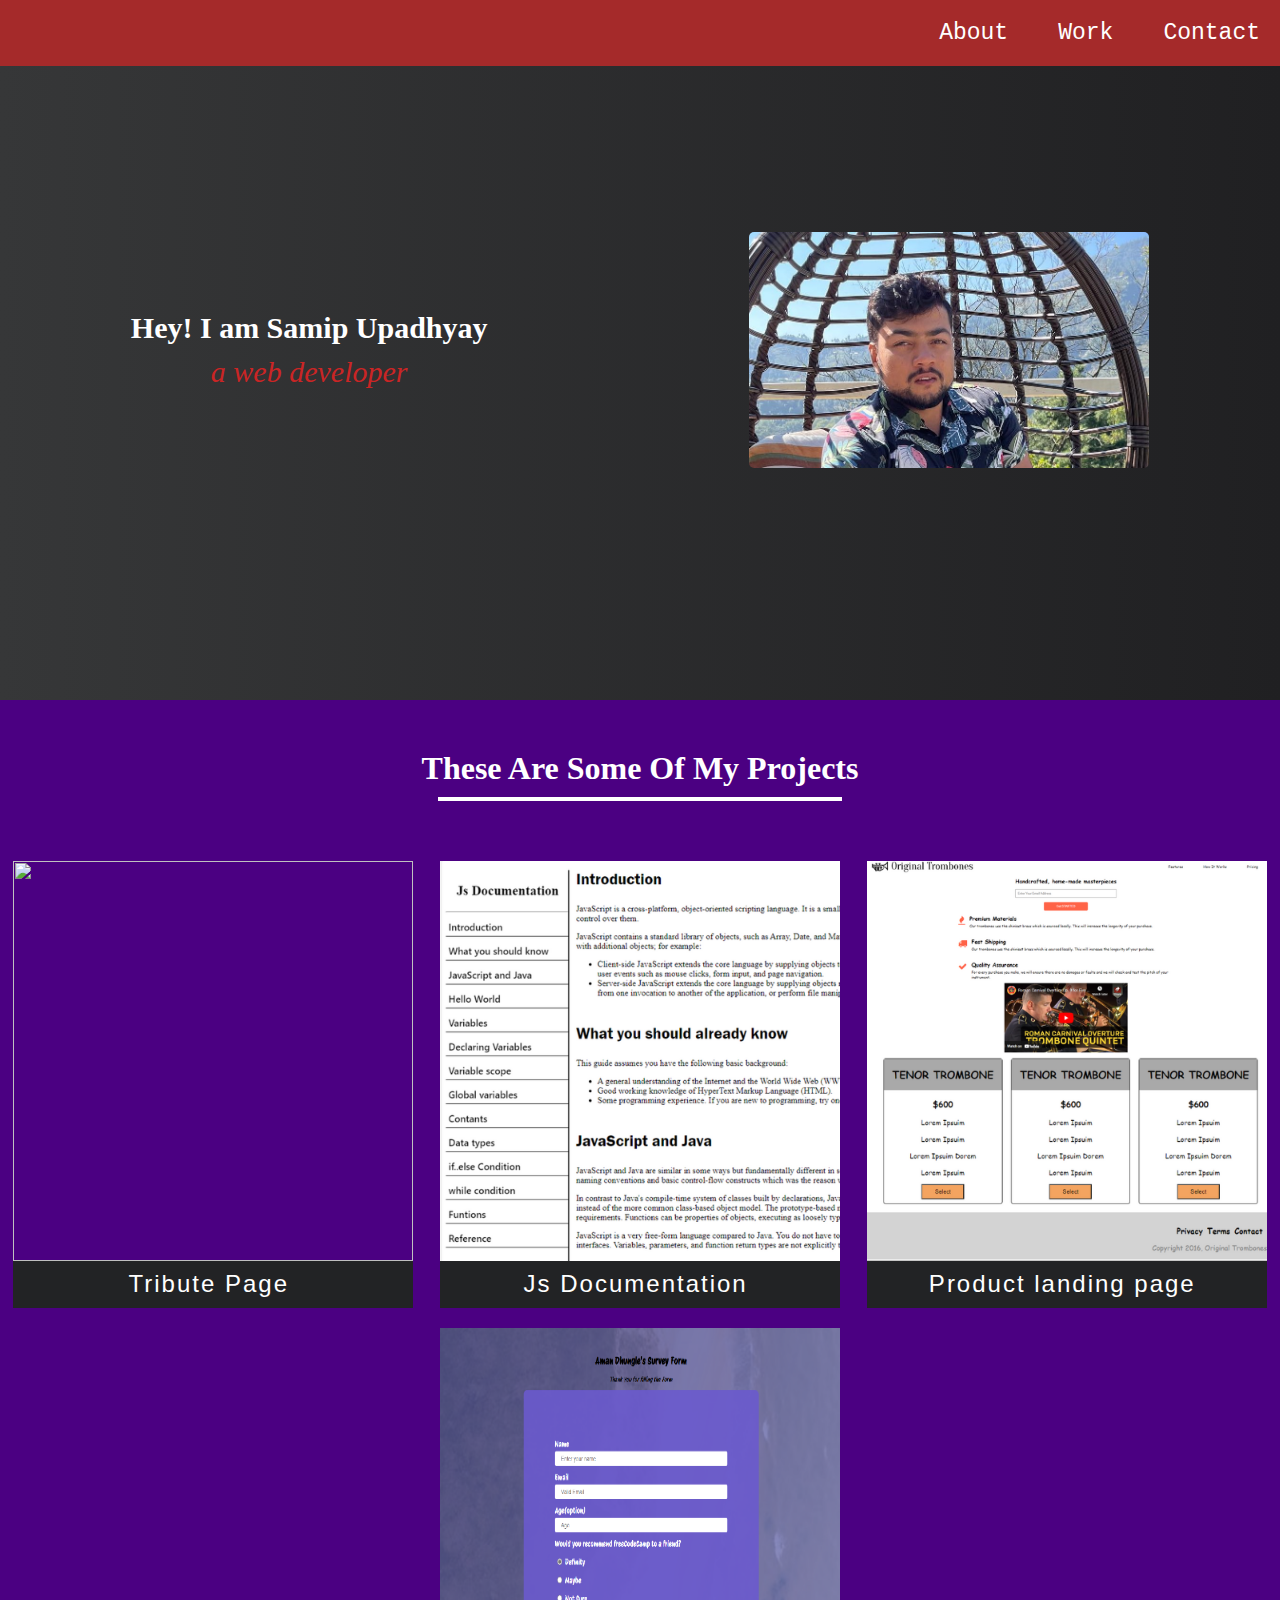
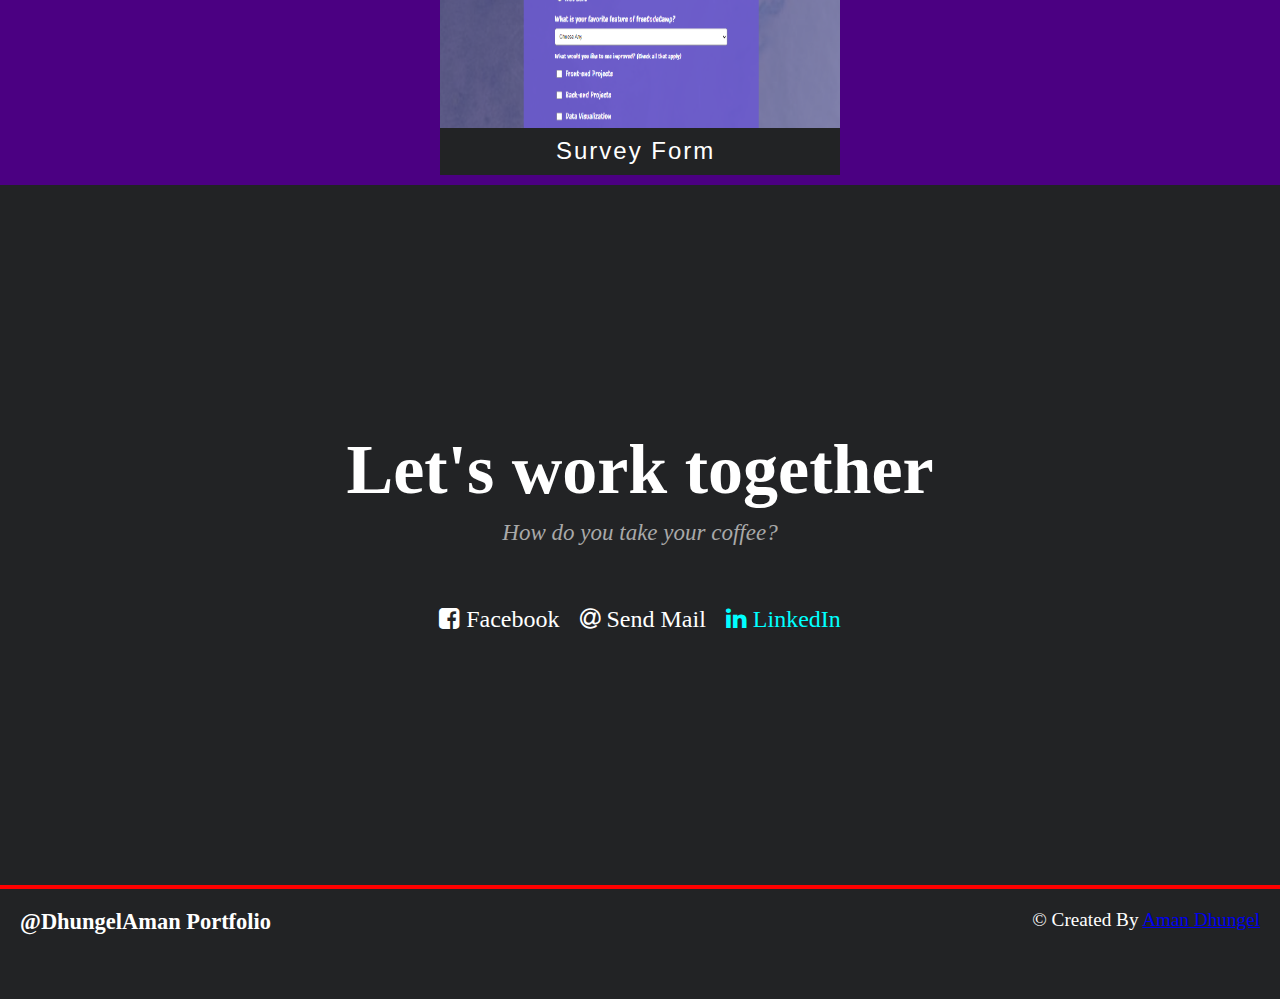
==== index.html @ 94f9fc9c "first commit" ====
<!DOCTYPE html>
<html lang="en">
<head>
    <meta charset="UTF-8">
    <meta name="viewport" content="width=device-width, initial-scale=1.0">
    <link rel="stylesheet" href="https://cdnjs.cloudflare.com/ajax/libs/font-awesome/4.7.0/css/font-awesome.min.css">
    <link rel="stylesheet" href="styles.css">
    <title>Aman - Protfolio</title>
</head>
<body>
    <nav>
        <ul>
            <li><a href="#hero">About</a></li>
            <li><a href="#projects">Work</a></li>
            <li><a href="#contact">Contact</a></li>
        </ul>
    </nav>

    <section id="hero">
        <div>
            <h1>Hey! I am Samip Upadhyay</h1>
            <p><em>a web developer</em></p>
        </div>
        <img src="photo.jpg" alt="">
    </section>

    <section id="projects">
    <h1>These Are Some Of My Projects
        <hr>
    </h1>

    <div id="cards">
        <a href="../tribute-page/index.html">
            <div id="card">
                <img src="https://cdn.freecodecamp.org/testable-projects-fcc/images/tribute.jpg" alt="">
                <h2><span>&lt;</span> Tribute Page <span>/&gt;</span></h2>
            </div>
        </a>
        
       <a href="../Documentation/index.html">
           <div id="card">
               <img src="js-documentation.png" alt="">
               <h2><span>&lt;</span> Js Documentation <span>/&gt;</span></h2>
            </div>
        </a>
       <a href="../product-landing-page/index.html">
           <div id="card">
               <img src="product-landing.png" alt="">
               <h2><span>&lt;</span> Product landing page <span>/&gt;</span></h2>
            </div>
        </a>
       <a href="../Survey-Form/index.html">
           <div id="card">
               <img src="survey-form.png" alt="">
               <h2><span>&lt;</span> Survey Form <span>/&gt;</span></h2>
            </div>
        </a>
    </div>
    </section>

    <section id="contact">
     <h1>Let's work together</h1>
     <p><em>How do you take your coffee?</em></p>
     <div id="socials">
        <div id="social">
          <a href="#"><i class="fa fa-facebook-square" style="font-size:24px"> Facebook</i></a>
        </div>
        <div id="social">
           <a href="mailto: dhungelaman2000@gamil.com"> <i class="fa fa-at" style="font-size:24px"> Send Mail</i></a>
        </div>
        <div id="social">
           <a href="#"> <i class="fa fa-linkedin" style="font-size:24px; color: aqua;"> LinkedIn</i></a>
        </div>
     </div>
    </section>
    <div id="hr-footer">
        <hr>
    </div>
    <footer>
        <h3>@DhungelAman Portfolio</h2>
        <p>&copy; Created By <a href="https://amandhungel.github.io/portfolio/">Aman Dhungel</a></p>
    </footer>
</body>
</html>
---- styles.css ----
*{
    margin: 0;
    padding: 0;
    scroll-behavior: smooth;
}

nav{
    top: 0;
    position: fixed;
    width: 100%;
    scroll-behavior: smooth;
}


nav ul{
    display: flex;
    background-color: brown;
    padding: 20px;
    justify-content: end;
}

nav ul li{
margin-left: 50px;
font-size: 23px;
font-weight: 500;
font-family: monospace;
list-style: none;
}

nav ul li a{
    text-decoration: none;
    color: white;
}

#hero{
    min-height: 700px;
    display: flex;
    justify-content: space-around;
    color: white;
    background: linear-gradient(to left, #202022, #363738 );
    transition: 0.5s;
}

#hero img{
    max-width: 400px;
    max-height: 400px;
    margin-top: auto;
    margin-bottom: auto;
    border-radius: 5px;
    transition: 1s;
}

#hero img:hover{
    box-shadow: 10px 10px 5px #aaaaaa;
}



#hero div{
    min-height: 700px;
    display: flex;
    flex-direction: column;
    text-align: center;
    justify-content: center;
}

#hero div h1{
font-size: 30px;
margin-bottom: 10px;
}

#hero div p{
    font-size: 30px;
    color: rgb(202, 37, 37);
}

h1 hr{
    max-width: 400px;
    margin-left: auto;
    margin-right: auto;
    margin-top: 10px;
    border: 2px solid white;
}

#projects{
    background-color: indigo;
    color: white;
}

#projects h1{
    text-align: center;
    padding: 50px 0 50px 0;
}


#cards{
    display: flex;
    flex-wrap: wrap;
    justify-content: space-around;
    transition: 1s;
    max-width: 1300px;
    margin: auto;
}

#card img{
    width: 400px;
    height: 400px;
    margin-top: 10px;
    transition: 1s;
}

#card{
    transition: 0.5s; 
}


#cards a{
    text-decoration: none;
    color: white;   
    transition: 1s; 
}

#card h2{
text-align: center;
background-color: #222325;
padding: 10px;
margin-top: -5px;
transition: 1s;
margin-bottom: 10px;
font-weight: 400;
font-family:'Gill Sans', 'Gill Sans MT', Calibri, 'Trebuchet MS', sans-serif;
letter-spacing: 2px;
}


#contact{
    min-height: 700px;
    display: flex;
    flex-direction: column;
    color: white;
    background-color: #222325;
    transition: 0.5s;
    text-align: center;
    justify-content: center;
}


#contact h1{
    font-size: 70px;
    margin-bottom: 10px;
}

#contact p{
    font-size: 23px;
    color: darkgray;
}

#socials{
    display: flex;
    justify-content: center;
    margin-top: 50px;
}

#socials a{
    color: white;
    transition: 1s;
}

#socials a i{
    transition: 0.5s;
}

#socials a:hover i {
    transform: translateY(10px);
  }

#social{
    margin: 10px;
}

hr{
    border: 2px solid red;
}

footer{
min-height: 70px;
background-color: #222325;
color: white;
font-size: larger;
padding: 20px;
}

footer{
 display: flex;
 justify-content: space-between;
}

h2 span{
   color: #222325; 
   transition: all 1s;
}


#cards a:hover h2 span{
    color:chocolate;
}

#footer a{
    text-decoration: none;
    color: black;
}


@media only screen and (max-width: 600px) {
    nav{
        max-width: 400px;
        min-width: 100px;
    }

    #hero{
        display: block;
        min-width: 400px;
    }

    #hero img{
        display: block;
        margin-left: auto;
        margin-right: auto;
        margin-top: -280px;
        max-width: 300px;
        padding-bottom: 50px;
    }

    #projects{
        min-width:400px;
    }

    #cards a{
        max-width: 350px;
    }

    #cards{
        font-size: 20px;
    }

    #cards img{
        max-width: 290px;
    }

    #card h2{
        font-size: 20px;
    }

    #contact{
        min-width: 400px;
    }

    #socials{
        margin-left: auto;
        margin-right: auto;
    }

    footer{
        width: 360px;
        display: block;
    }
   
    #hr-footer hr{
        min-width:397px ;
    }

    #projects hr{
        max-width: 100px;
    }
    
    footer h3{
        margin-bottom: 20px;
    }
  }
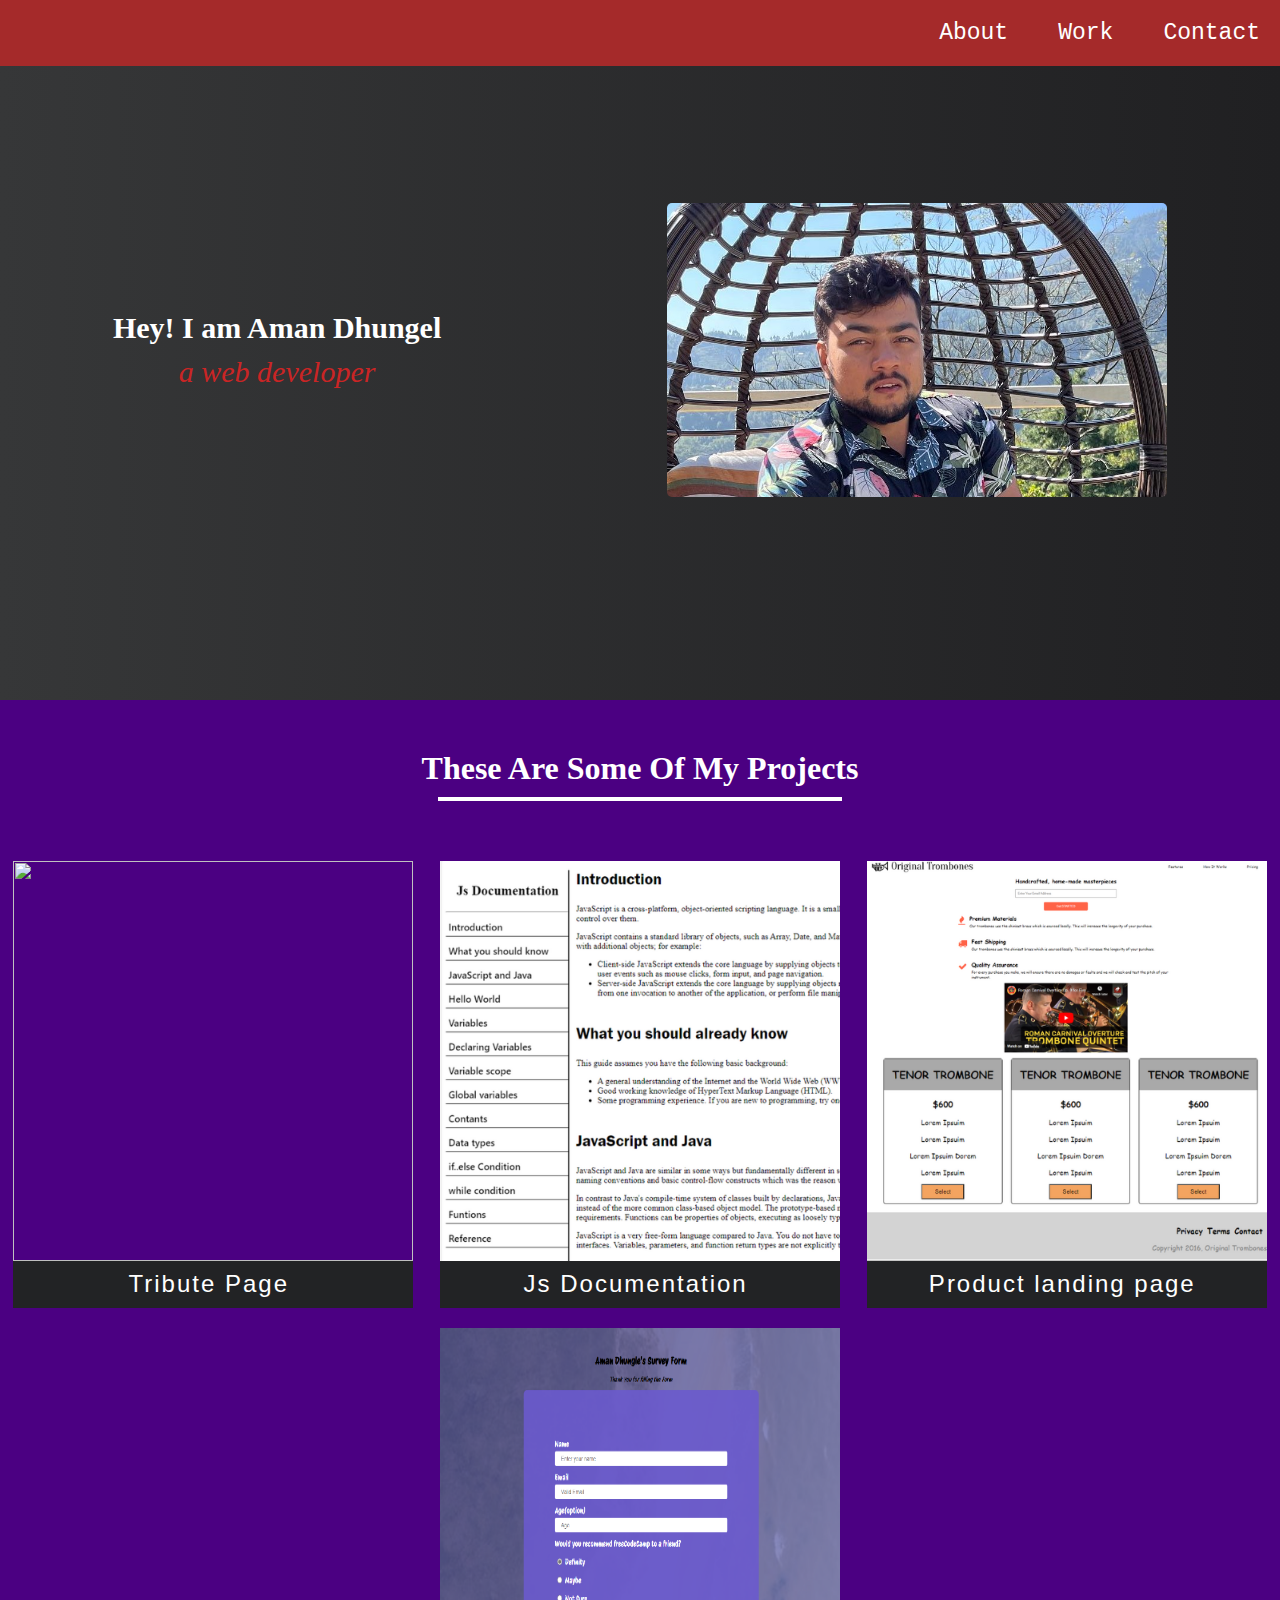
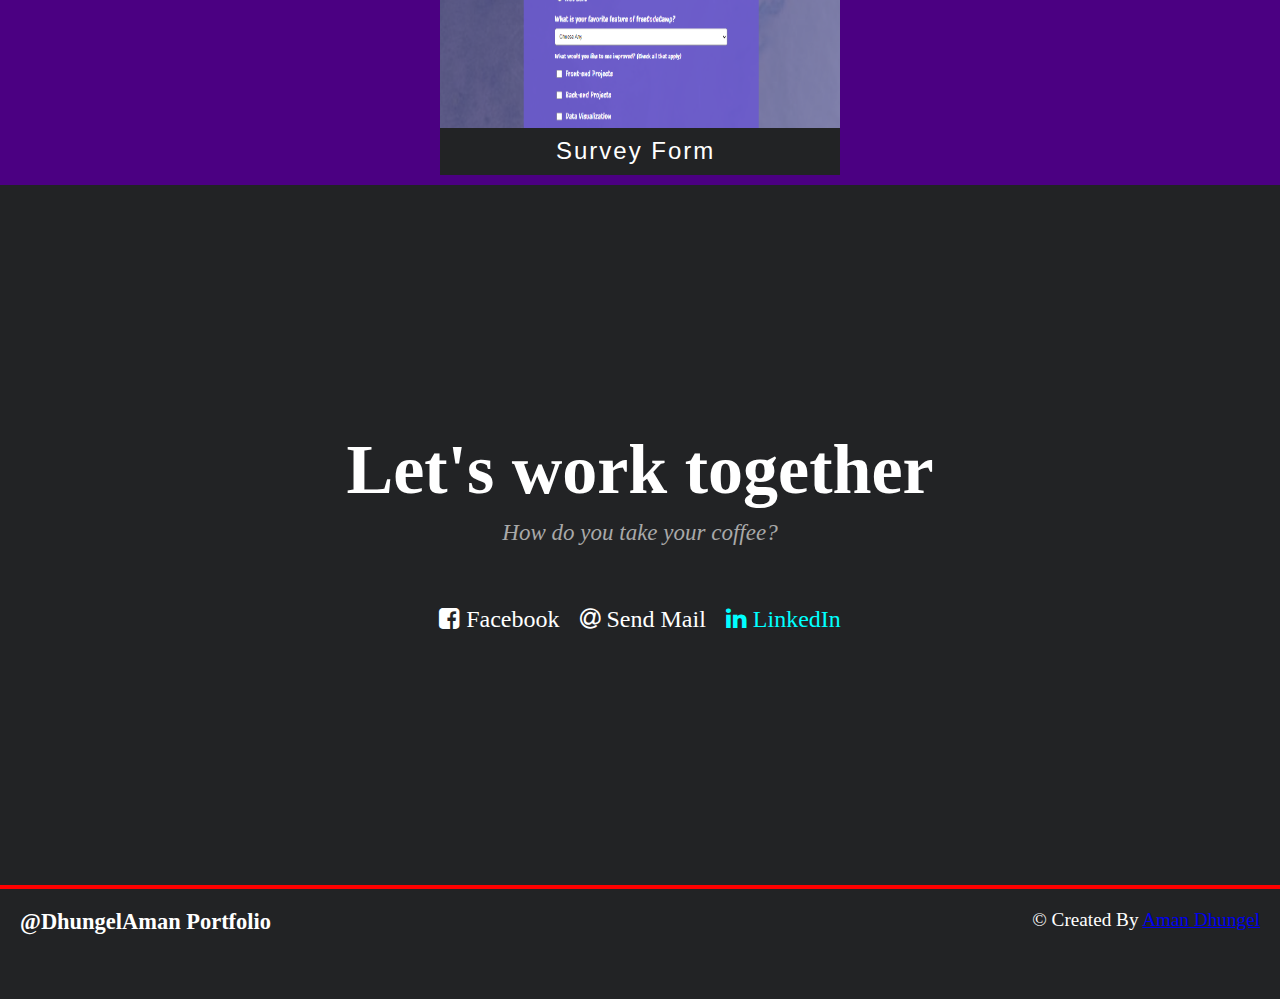
==== commit 57e72745: "index changes" ====
--- a/index.html
+++ b/index.html
@@ -18,7 +18,7 @@
 
     <section id="hero">
         <div>
-            <h1>Hey! I am Samip Upadhyay</h1>
+            <h1>Hey! I am Aman Dhungel</h1>
             <p><em>a web developer</em></p>
         </div>
         <img src="photo.jpg" alt="">
--- a/styles.css
+++ b/styles.css
@@ -42,7 +42,7 @@
 }
 
 #hero img{
-    max-width: 400px;
+    max-width: 500px;
     max-height: 400px;
     margin-top: auto;
     margin-bottom: auto;
